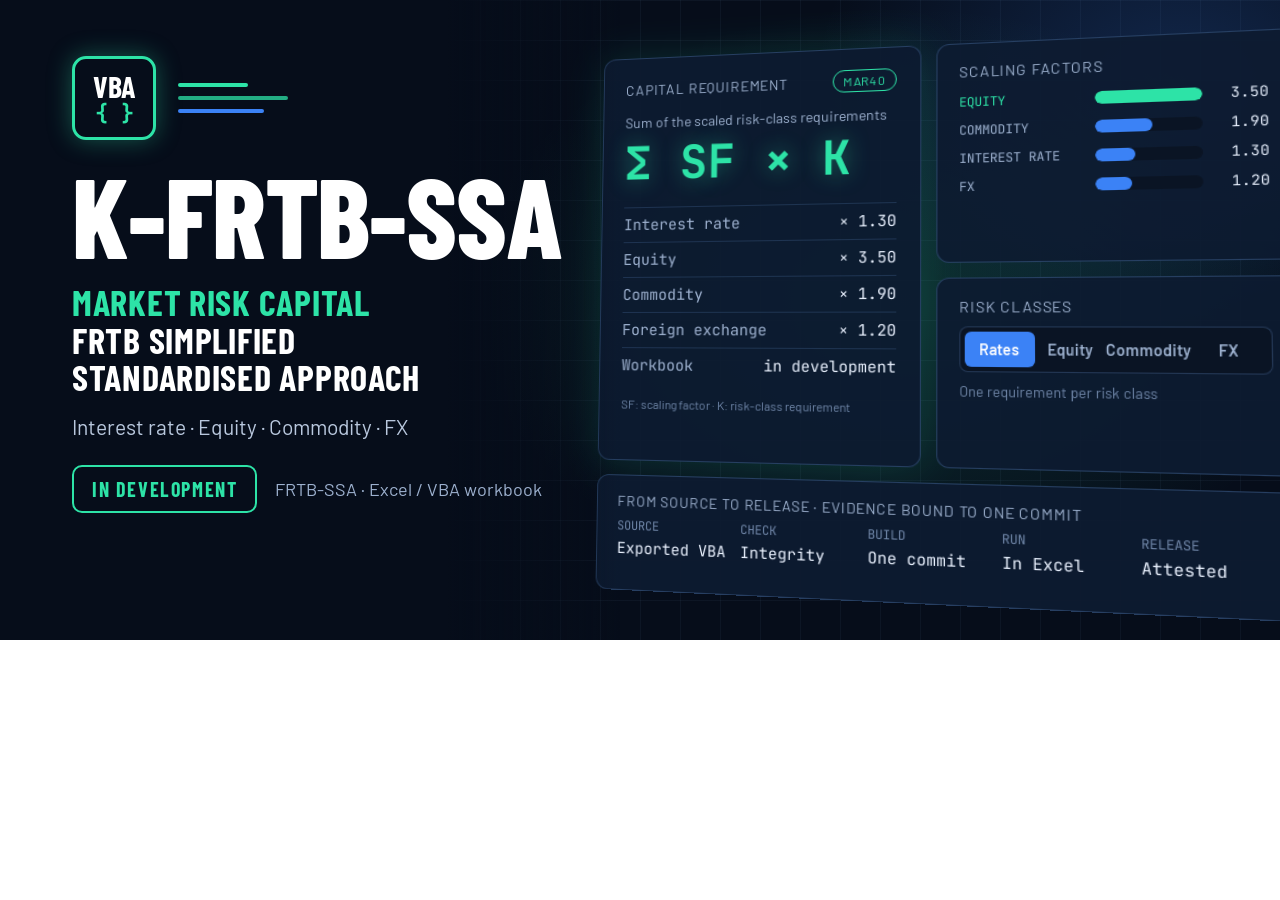
==== docs/assets/social-preview.html @ fd967374 "docs: replace the social preview with one for K-FRTB-SSA Render docs/assets/social-preview.png (1280" ====
<!doctype html>
<html lang="en">
<head>
<meta charset="utf-8">
<title>K-FRTB-SSA social preview</title>
<link href="https://fonts.googleapis.com/css2?family=Barlow+Condensed:wght@600;700;800&amp;family=Barlow:wght@400;500;600&amp;family=JetBrains+Mono:wght@400;500;700&amp;display=swap" rel="stylesheet">
<style>
body { margin: 0; }
.frame {
  position: relative; width: 1280px; height: 640px; overflow: hidden;
  background-color: #060D1A;
  background-image:
    radial-gradient(ellipse 620px 420px at 900px 300px, rgba(45,227,167,0.16), transparent 70%),
    radial-gradient(ellipse 520px 380px at 1180px 80px, rgba(59,130,246,0.22), transparent 70%),
    linear-gradient(rgba(120,170,220,0.06) 1px, transparent 1px),
    linear-gradient(90deg, rgba(120,170,220,0.06) 1px, transparent 1px);
  background-size: auto, auto, 40px 40px, 40px 40px;
  font-family: 'Barlow', sans-serif; color: #EAF2FF;
}
.cards {
  position: absolute; left: 600px; top: 56px; width: 640px; height: 530px;
  transform: perspective(1400px) rotateY(-14deg) rotateX(4deg); transform-origin: left center;
  display: grid; grid-template-columns: repeat(2, minmax(0, 1fr)); grid-template-rows: auto auto auto; gap: 14px;
}
.card {
  display: flex; flex-direction: column; background: rgba(13,27,48,0.92);
  border: 1px solid rgba(110,160,230,0.28); border-radius: 12px;
}
.card-main { grid-row: span 2; gap: 14px; padding: 20px 22px; box-shadow: 0 0 40px rgba(45,227,167,0.14); }
.card-side { gap: 12px; padding: 18px 20px; }
.card-wide { grid-column: span 2; gap: 8px; padding: 16px 20px; }
.heading { font-size: 14px; color: #9DB1CF; letter-spacing: 0.06em; }
.mono { font-family: 'JetBrains Mono', monospace; }
.muted { color: #9DB1CF; }
.faint { color: #6F86A8; }
.green { color: #2DE3A7; }
.tag { padding: 3px 9px; border: 1px solid #2DE3A7; border-radius: 999px; color: #2DE3A7; font-size: 12px; }
.row { display: flex; justify-content: space-between; padding: 7px 0; border-top: 1px solid rgba(110,160,230,0.18); }
.bar-row { display: grid; grid-template-columns: 112px 1fr 46px; align-items: center; gap: 10px; }
.bar { height: 12px; border-radius: 6px; background: #0A1424; overflow: hidden; }
.bar > div { height: 100%; border-radius: 6px; background: #3B82F6; }
.segments {
  display: flex; padding: 4px; background: #0A1424; border: 1px solid rgba(110,160,230,0.25);
  border-radius: 8px; font-size: 14px; font-weight: 600;
}
.segments span { flex: 1; text-align: center; padding: 8px 0; color: #9DB1CF; border-radius: 6px; }
.steps { display: grid; grid-template-columns: repeat(5, minmax(0, 1fr)); gap: 10px; }
.steps div { display: flex; flex-direction: column; gap: 4px; }
.fade {
  position: absolute; left: 0; top: 0; width: 620px; height: 640px;
  background: linear-gradient(90deg, #060D1A 0%, #060D1A 72%, rgba(6,13,26,0) 100%);
}
.brand { position: absolute; left: 72px; top: 56px; width: 540px; display: flex; flex-direction: column; gap: 18px; }
.condensed { font-family: 'Barlow Condensed', sans-serif; }
</style>
</head>
<body>
<!-- No figure here is a result: the workbook calculates nothing yet. The four scaling factors are those of the simplified standardised approach. -->
<div class="frame">

<div class="cards">

<div class="card card-main">
<div class="heading" style="display: flex; justify-content: space-between; align-items: center">
<span>CAPITAL REQUIREMENT</span>
<span class="tag">MAR40</span>
</div>
<div style="display: flex; flex-direction: column; gap: 2px">
<span class="muted" style="font-size: 14px">Sum of the scaled risk-class requirements</span>
<span class="mono green" style="font-size: 46px; font-weight: 700; text-shadow: 0 0 22px rgba(45,227,167,0.45)">&Sigma; SF &times; K</span>
</div>
<div class="mono" style="display: flex; flex-direction: column; font-size: 15px">
<div class="row"><span class="muted">Interest rate</span><span>&times; 1.30</span></div>
<div class="row"><span class="muted">Equity</span><span>&times; 3.50</span></div>
<div class="row"><span class="muted">Commodity</span><span>&times; 1.90</span></div>
<div class="row"><span class="muted">Foreign exchange</span><span>&times; 1.20</span></div>
<div class="row"><span class="muted">Workbook</span><span>in development</span></div>
</div>
<span class="faint" style="font-size: 12px">SF: scaling factor &middot; K: risk-class requirement</span>
</div>

<div class="card card-side">
<span class="heading">SCALING FACTORS</span>
<div class="mono" style="display: flex; flex-direction: column; gap: 10px">
<div class="bar-row"><span class="green" style="font-size: 12px">EQUITY</span><div class="bar"><div style="width: 100.0%; background: #2DE3A7"></div></div><span style="text-align: right; font-size: 13px">3.50</span></div>
<div class="bar-row"><span class="muted" style="font-size: 12px">COMMODITY</span><div class="bar"><div style="width: 54.3%"></div></div><span style="text-align: right; font-size: 13px">1.90</span></div>
<div class="bar-row"><span class="muted" style="font-size: 12px">INTEREST RATE</span><div class="bar"><div style="width: 37.1%"></div></div><span style="text-align: right; font-size: 13px">1.30</span></div>
<div class="bar-row"><span class="muted" style="font-size: 12px">FX</span><div class="bar"><div style="width: 34.3%"></div></div><span style="text-align: right; font-size: 13px">1.20</span></div>
</div>
</div>

<div class="card card-side" style="gap: 10px">
<span class="heading">RISK CLASSES</span>
<div class="segments">
<span style="background: #3B82F6; color: #FFFFFF">Rates</span>
<span>Equity</span>
<span>Commodity</span>
<span>FX</span>
</div>
<span class="faint" style="font-size: 13px">One requirement per risk class</span>
</div>

<div class="card card-wide">
<span class="heading">FROM SOURCE TO RELEASE &middot; EVIDENCE BOUND TO ONE COMMIT</span>
<div class="steps mono">
<div><span class="faint" style="font-size: 12px">SOURCE</span><span style="font-size: 15px; white-space: nowrap">Exported VBA</span></div>
<div><span class="faint" style="font-size: 12px">CHECK</span><span style="font-size: 15px; white-space: nowrap">Integrity</span></div>
<div><span class="faint" style="font-size: 12px">BUILD</span><span style="font-size: 15px; white-space: nowrap">One commit</span></div>
<div><span class="faint" style="font-size: 12px">RUN</span><span style="font-size: 15px; white-space: nowrap">In Excel</span></div>
<div><span class="faint" style="font-size: 12px">RELEASE</span><span style="font-size: 15px; white-space: nowrap">Attested</span></div>
</div>
</div>

</div>

<div class="fade"></div>

<div class="brand">
<div style="display: flex; align-items: center; gap: 22px">
<div style="width: 84px; height: 84px; box-sizing: border-box; border: 3px solid #2DE3A7; border-radius: 14px; display: flex; flex-direction: column; align-items: center; justify-content: center; gap: 2px; box-shadow: 0 0 24px rgba(45,227,167,0.35)">
<span class="condensed" style="font-weight: 700; font-size: 30px; line-height: 1; color: #FFFFFF">VBA</span>
<span class="mono green" style="font-weight: 700; font-size: 22px; line-height: 1">{ }</span>
</div>
<div style="display: flex; flex-direction: column; gap: 9px">
<div style="width: 70px; height: 4px; border-radius: 2px; background: #2DE3A7"></div>
<div style="width: 110px; height: 4px; border-radius: 2px; background: #2DE3A7; opacity: 0.75"></div>
<div style="width: 86px; height: 4px; border-radius: 2px; background: #3B82F6"></div>
</div>
</div>
<h1 class="condensed" style="margin: 6px 0 0 0; font-weight: 800; font-size: 112px; line-height: 0.9; letter-spacing: -0.01em; white-space: nowrap; color: #FFFFFF">K-FRTB-SSA</h1>
<div class="condensed green" style="font-weight: 700; font-size: 36px; line-height: 1.05; letter-spacing: 0.02em">MARKET RISK CAPITAL<br><span style="color: #FFFFFF">FRTB SIMPLIFIED<br>STANDARDISED APPROACH</span></div>
<div style="font-size: 21px; color: #B9C8DE">Interest rate &middot; Equity &middot; Commodity &middot; FX</div>
<div style="display: flex; align-items: center; gap: 18px; margin-top: 8px">
<span class="condensed green" style="padding: 10px 18px; border: 2px solid #2DE3A7; border-radius: 10px; font-weight: 700; font-size: 20px; letter-spacing: 0.08em">IN DEVELOPMENT</span>
<span class="muted" style="font-size: 18px">FRTB-SSA &middot; Excel / VBA workbook</span>
</div>
</div>

</div>
</body>
</html>
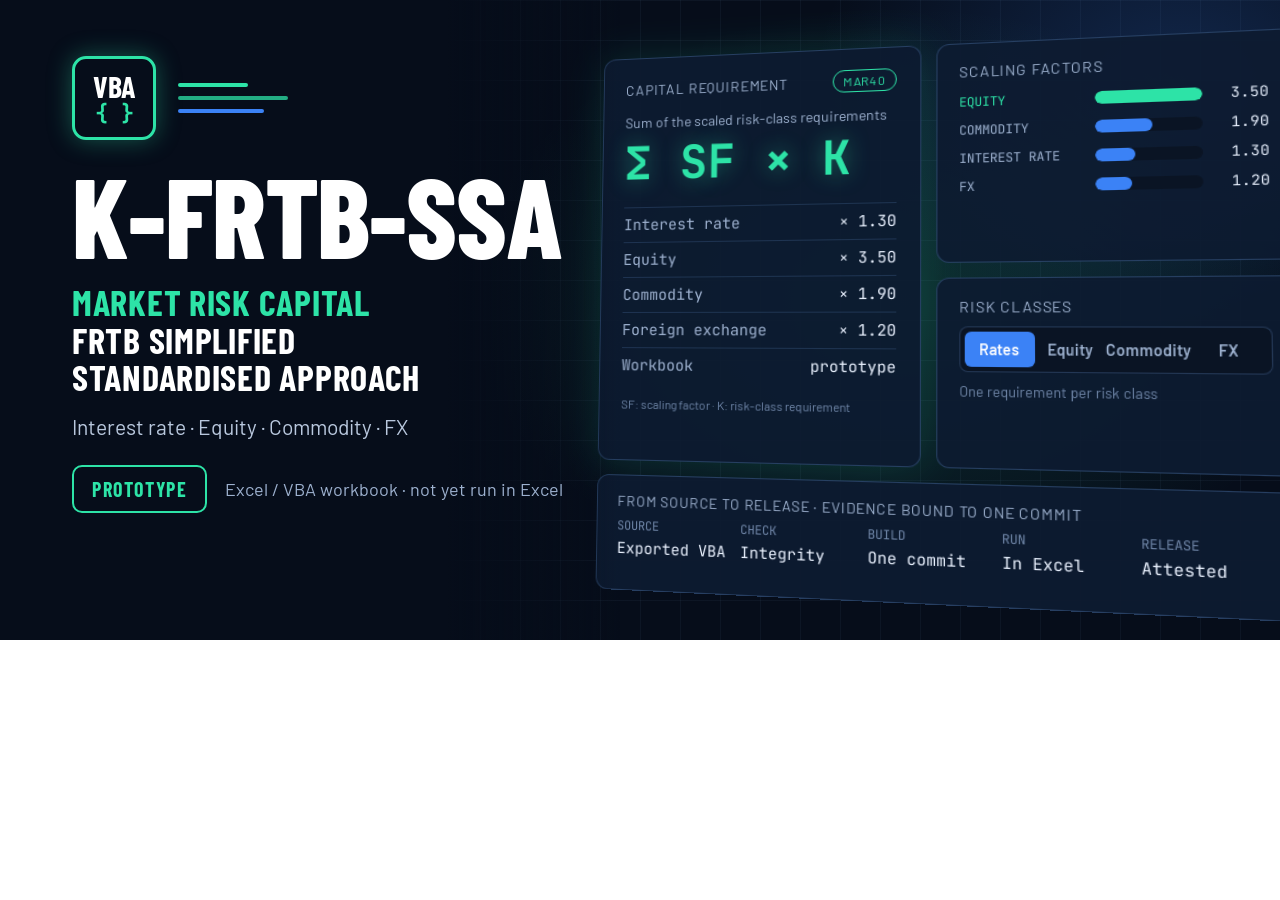
==== commit 815245cc: "Describe the prototype and update the status documents A guide for the person who uses the workbook," ====
--- a/docs/assets/social-preview.html
+++ b/docs/assets/social-preview.html
@@ -55,7 +55,7 @@
 </style>
 </head>
 <body>
-<!-- No figure here is a result: the workbook calculates nothing yet. The four scaling factors are those of the simplified standardised approach. -->
+<!-- No figure here is a result: the workbook is a prototype that has not been run in Excel. The four scaling factors are those of the simplified standardised approach, MAR40.2. -->
 <div class="frame">
 
 <div class="cards">
@@ -74,7 +74,7 @@
 <div class="row"><span class="muted">Equity</span><span>&times; 3.50</span></div>
 <div class="row"><span class="muted">Commodity</span><span>&times; 1.90</span></div>
 <div class="row"><span class="muted">Foreign exchange</span><span>&times; 1.20</span></div>
-<div class="row"><span class="muted">Workbook</span><span>in development</span></div>
+<div class="row"><span class="muted">Workbook</span><span>prototype</span></div>
 </div>
 <span class="faint" style="font-size: 12px">SF: scaling factor &middot; K: risk-class requirement</span>
 </div>
@@ -131,8 +131,8 @@
 <div class="condensed green" style="font-weight: 700; font-size: 36px; line-height: 1.05; letter-spacing: 0.02em">MARKET RISK CAPITAL<br><span style="color: #FFFFFF">FRTB SIMPLIFIED<br>STANDARDISED APPROACH</span></div>
 <div style="font-size: 21px; color: #B9C8DE">Interest rate &middot; Equity &middot; Commodity &middot; FX</div>
 <div style="display: flex; align-items: center; gap: 18px; margin-top: 8px">
-<span class="condensed green" style="padding: 10px 18px; border: 2px solid #2DE3A7; border-radius: 10px; font-weight: 700; font-size: 20px; letter-spacing: 0.08em">IN DEVELOPMENT</span>
-<span class="muted" style="font-size: 18px">FRTB-SSA &middot; Excel / VBA workbook</span>
+<span class="condensed green" style="padding: 10px 18px; border: 2px solid #2DE3A7; border-radius: 10px; font-weight: 700; font-size: 20px; letter-spacing: 0.08em">PROTOTYPE</span>
+<span class="muted" style="font-size: 18px">Excel / VBA workbook &middot; not yet run in Excel</span>
 </div>
 </div>
 
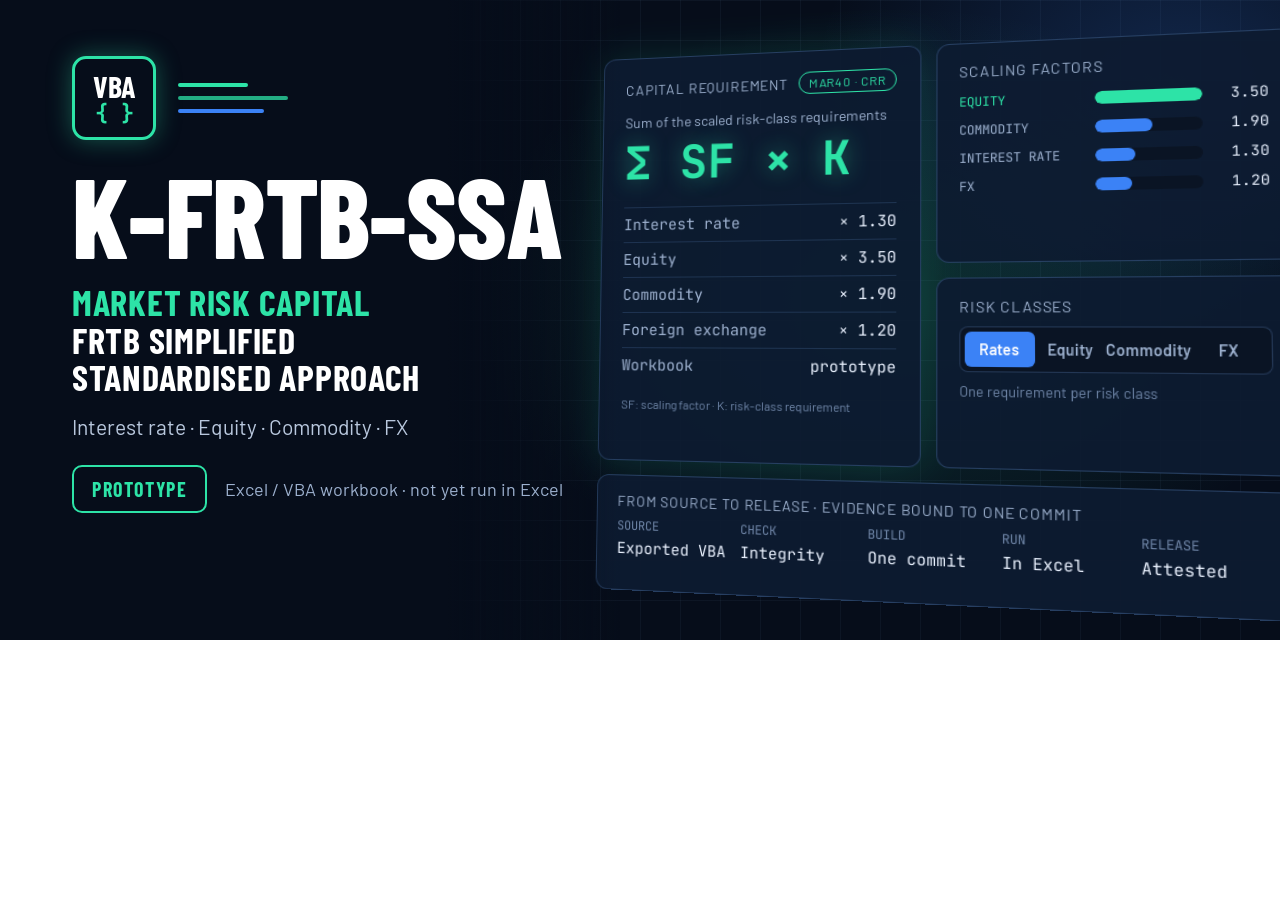
==== commit b8c2b23c: "Describe the two regimes in the README, the guides and the website Rewrite README.md and update docs" ====
--- a/docs/assets/social-preview.html
+++ b/docs/assets/social-preview.html
@@ -55,7 +55,7 @@
 </style>
 </head>
 <body>
-<!-- No figure here is a result: the workbook is a prototype that has not been run in Excel. The four scaling factors are those of the simplified standardised approach, MAR40.2. -->
+<!-- No figure here is a result: the workbook is a prototype that has not been run in Excel. The four scaling factors are those of the simplified standardised approach, MAR40.2 and Article 325(2) of the CRR. -->
 <div class="frame">
 
 <div class="cards">
@@ -63,7 +63,7 @@
 <div class="card card-main">
 <div class="heading" style="display: flex; justify-content: space-between; align-items: center">
 <span>CAPITAL REQUIREMENT</span>
-<span class="tag">MAR40</span>
+<span class="tag">MAR40 &middot; CRR</span>
 </div>
 <div style="display: flex; flex-direction: column; gap: 2px">
 <span class="muted" style="font-size: 14px">Sum of the scaled risk-class requirements</span>
